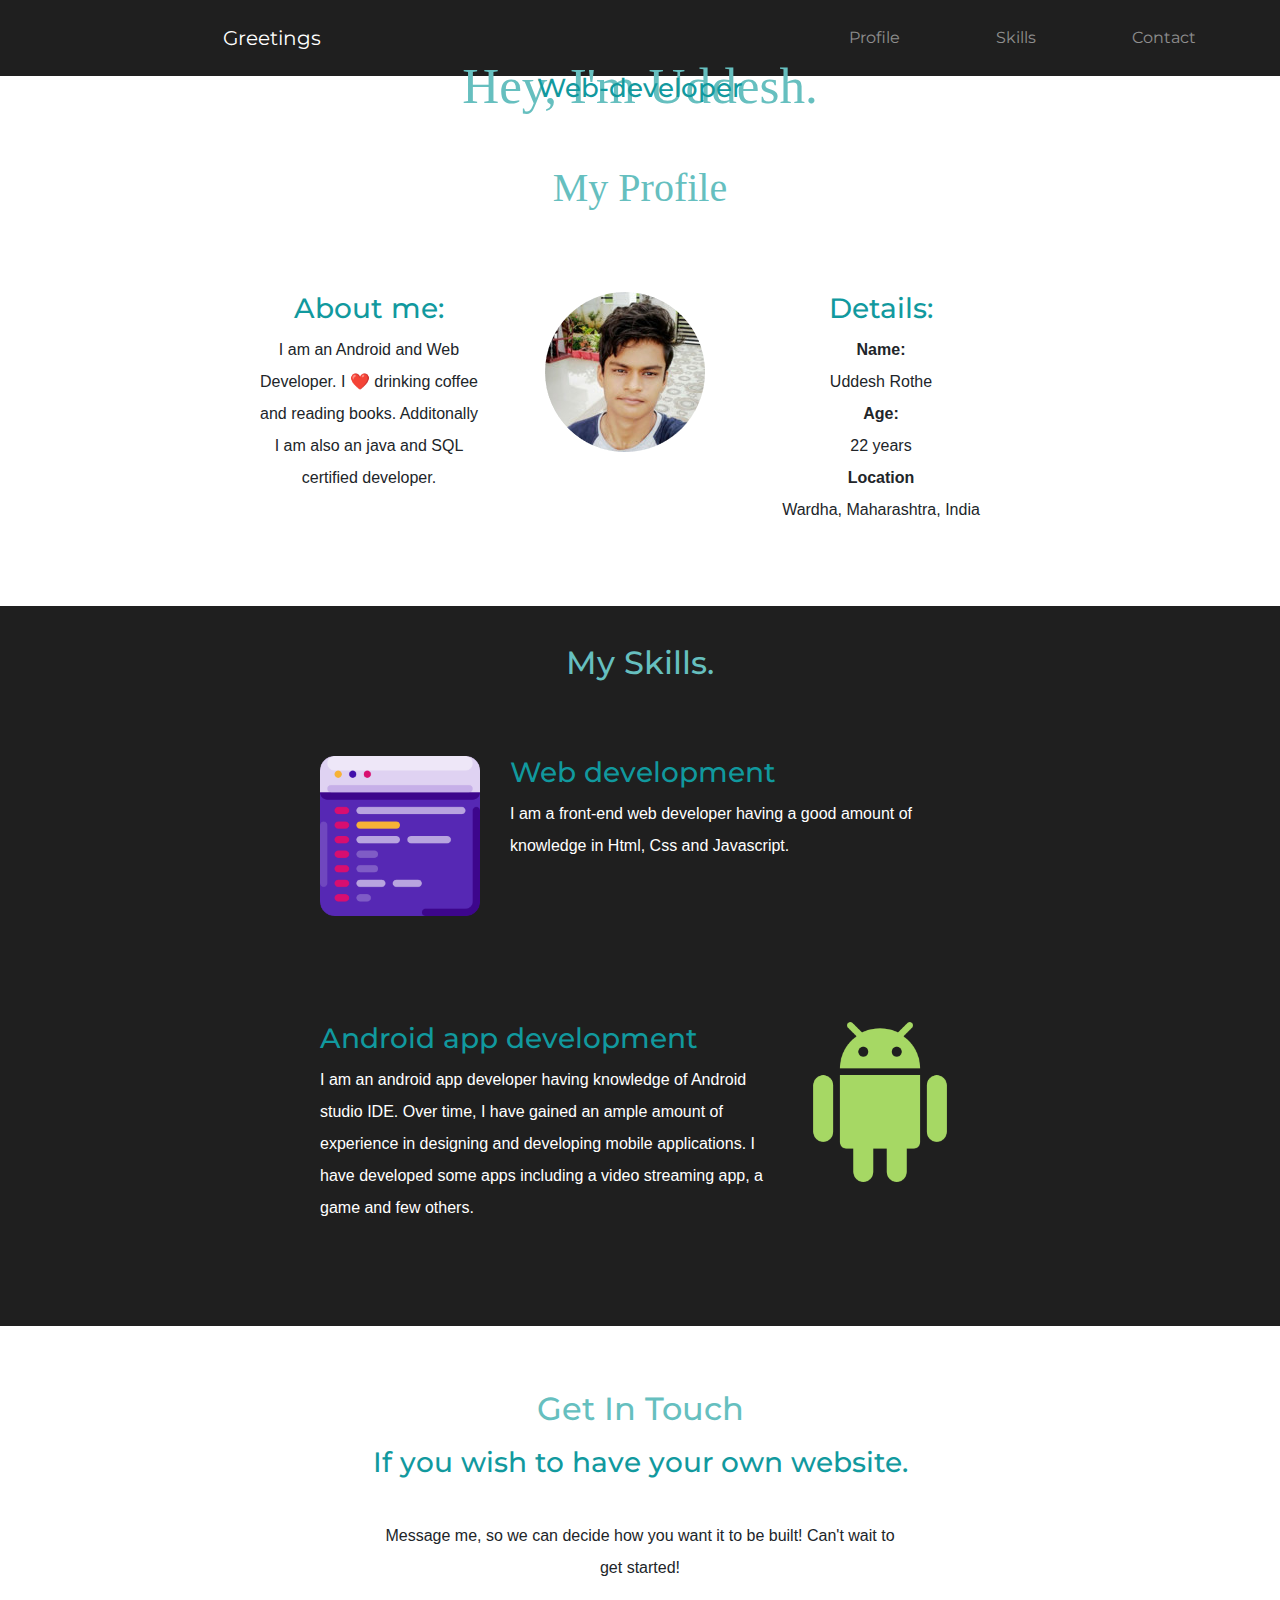
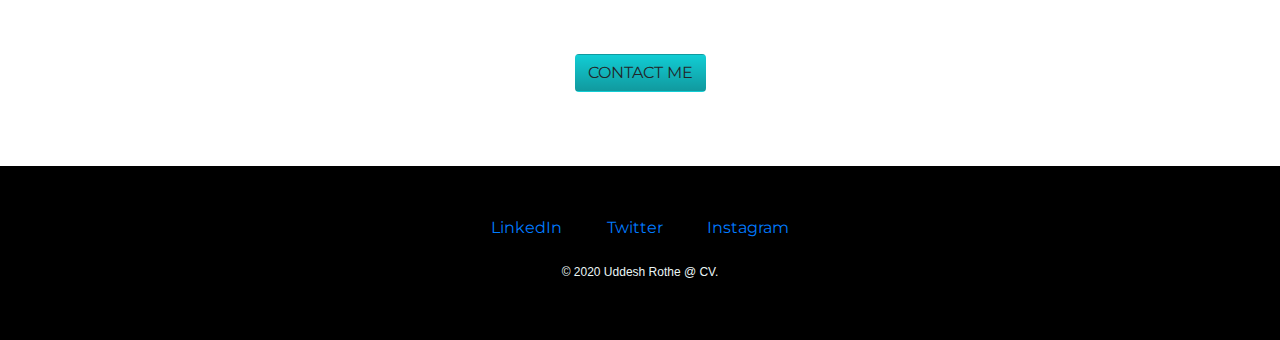
==== index.html @ ba22c012 "update 1.1" ====
<!DOCTYPE html>
<html>

<head>
  <meta charset="utf-8">
  <title>Uddesh Rothe</title>
  <link rel="stylesheet" href="css/styles.css">
  <link href="https://fonts.googleapis.com/css?family=Merriweather|Montserrat|Sacramento" rel="stylesheet">
  <link rel="stylesheet" href="https://stackpath.bootstrapcdn.com/bootstrap/4.5.2/css/bootstrap.min.css" integrity="sha384-JcKb8q3iqJ61gNV9KGb8thSsNjpSL0n8PARn9HuZOnIxN0hoP+VmmDGMN5t9UJ0Z" crossorigin="anonymous">
  <link rel="icon" href="favicon.ico">

  <script src="https://code.jquery.com/jquery-3.5.1.slim.min.js" integrity="sha384-DfXdz2htPH0lsSSs5nCTpuj/zy4C+OGpamoFVy38MVBnE+IbbVYUew+OrCXaRkfj" crossorigin="anonymous"></script>
  <script src="https://cdn.jsdelivr.net/npm/popper.js@1.16.1/dist/umd/popper.min.js" integrity="sha384-9/reFTGAW83EW2RDu2S0VKaIzap3H66lZH81PoYlFhbGU+6BZp6G7niu735Sk7lN" crossorigin="anonymous"></script>
  <script src="https://stackpath.bootstrapcdn.com/bootstrap/4.5.2/js/bootstrap.min.js" integrity="sha384-B4gt1jrGC7Jh4AgTPSdUtOBvfO8shuf57BaghqFfPlYxofvL8/KUEfYiJOMMV+rV" crossorigin="anonymous"></script>
</head>

<body>

  <div class="topp">
    <nav class="navbar navbar-expand-lg navbar-dark" style="background-color:#1f1f1f">
      <a class="navbar-brand " href="#">Greetings</a>

      <button class="navbar-toggler" type="button" data-toggle="collapse" data-target="#navbarTogglerDemo02" name="button">
        <span class="navbar-toggler-icon"></span>
      </button>

      <div class="collapse navbar-collapse" id="navbarTogglerDemo02">
        <ul class="navbar-nav ml-auto mt-2 mt-lg-0">
          <li class="nav-item">
            <a class="nav-link" href="#profile">Profile</a>
          </li>
          <li class="nav-item">
            <a class="nav-link" href="#my-skills">Skills</a>
          </li>
          <li class="nav-item">
            <a class="nav-link" href="#contact">Contact</a>
          </li>
        </ul>
      </div>

    </nav>
  </div>


  <div class="top">
    <div>
        <img class="front" src="images/black.jpg" width="100%" alt="">
        <h1 class="fronthead">Hey, I'm Uddesh.</h1>
        <h3 class="quirks">Web-developer</h3>
    </div>

  </div>

  <div class="middle-container" id="profile">
    <div class="profile">
      <h1>My Profile</h1>
      <br>

      <br><br>
      <div class="row">
        <div class="col-md-4">
          <h3>About me:</h3>
          <p>
            I am an Android and Web Developer. I ❤️ drinking coffee and reading books. Additonally I am also an java and SQL certified developer.
          </p>
        </div>
        <div class="col-md-4 text-center">
          <img class="imgur" src="images/ur.png" alt="uddesh-profile-img">
        </div>
        <div class="col-md-4">
          <h3>Details:</h3>
          <p>
            <strong>Name:</strong><br>
            Uddesh Rothe
            <br>
            <strong>Age:</strong> <br>
            22 years
            <br>
            <strong>Location</strong><br>
            Wardha, Maharashtra, India
          </p>
        </div>
      </div>
    </div>
  </div>
<!-- <hr style="border-top: 1px dotted #000000 ;margin: 2px 0;"> -->
  <div class="skills" id="my-skills">
    <h2>My Skills.</h2>
    <div class="skill-row">
      <img class="web-img" src="images/coding.png" alt="web-developer-img">

      <h3>Web development</h3>
      <p>I am a front-end web developer having a good amount of knowledge in Html, Css and Javascript.<br><br><br><br>
    </div>
    <div class="skill-row">
      <img class="code-img" src="images/android.png" alt="code-img">
      <h3>Android app development</h3>
      <p>I am an android app developer having knowledge of Android studio IDE. Over time, I have gained an ample amount of experience in designing and developing mobile applications.
        I have developed some apps including a video streaming app, a game and few others. </p>
    </div>

  </div>

  <!-- <hr style="border-top: 1px dotted #000000 ;margin: 2px 0;  "> -->
  <div class="contact-me" id="contact">
    <h2>Get In Touch</h2>
    <h3>If you wish to have your own website.</h3>
    <p class="contact-message">Message me, so we can decide how you want it to be built! Can't wait to get started!</p>
    <a class="btn" href="mailto:uddesh.rothe1@gmail.com">CONTACT ME</a>
  </div>


  <div class="bottom-container">
    <a class="footer-link" href="https://www.linkedin.com/in/uddesh-rothe-32a063183/">LinkedIn</a>
    <a class="footer-link" href="https://twitter.com/rothe_uddesh">Twitter</a>
    <a class="footer-link" href="https://www.instagram.com/uddesh_rothe_/?hl=en">Instagram</a>
    <p class="copyright">© 2020 Uddesh Rothe @ CV.</p>
  </div>

</html>
---- css/styles.css ----
body {
  margin: 0;
  font-family: 'Montserrat', serif;
}

html{
  scroll-behavior: smooth;
  transition-duration: 2s;
}

h1 {
  color: #66BFBF;
  font-size: 5.625rem;
  margin: 50px auto 0 auto;
  font-family: 'Montserrat-light';
}

h2 {
  color: #66BFBF;
  font-family: 'Montserrat', sans-serif;
  font-size: 2.5rem;
  font-weight: normal;
  padding-bottom: 10px;
}

h3 {
  color: #11999E;
  font-family: 'Montserrat', sans-serif;
}

p {
  line-height: 2;
}

.fronthead{
  position: absolute;
  font-size: 4vw;
  top: 40%;
  left: 50%;
  transform: translate(-50%, -50%);
}

.quirks{
  position: absolute;
  font-size: 2vw;
  top: 50%;
  left: 50%;
  transform: translate(-50%, -50%);
}


a{
  color: #11999E;
  font-family: 'Montserrat', sans-serif;
  margin: 10px 20px;
  text-decoration: none;
}

.topp{
  position: static;
  z-index: 10;
  top: 0;
}

.navbar-brand{
  padding-left: 15%;
}
.nav-item{
  margin-right: 40px;
  transition-property: width;
  transition-duration: 2s;
  transition-timing-function: linear;
  transition-delay: 1s;
}
a:hover {
  color: #EAF6F6;
}

.details{
  text-align: left;
}

.row{
  width: 80%;
  padding-left: 20%;
}

.imgur:hover{
  width: 250px;
}

.top{
  position: relative;
  text-align: center;
}

.middle-container {
  margin: 5% 0 ;
}

.bottom-container {
  background-color: #66BFBF;
  padding: 50px 0 20px;
}

.skill-row {
  width: 50%;
  margin: 5% auto;
  text-align: left;
}

.pro {
  text-decoration: underline;
}

.intro {
  width: 30%;
  margin: auto;
}

.contact-message {
  width: 40%;
  margin: 40px auto 60px;
}

.copyright {
  color: #EAF6F6;
  font-size: 0.75rem;
  padding: 20px 0;
}

.profile{
  text-align: center;
}

.skills{
  padding: 3% 0;
  text-align: center;
  background-color: #1f1f1f;
  color: white;
}

.contact-me{
  text-align: center;
  margin: 5% 0;
}

.code-img {
  width: 25%;
  float: right;
  margin-left: 30px;
}

.web-img {
  width: 25%;
  float: left;
  margin-right: 30px;
}

.bottom-container{
  text-align: center;
  background-color: #000;
}

.btn {
  background: #11cdd4;
  background-image: -webkit-linear-gradient(top, #11cdd4, #11999e);
  background-image: -moz-linear-gradient(top, #11cdd4, #11999e);
  background-image: -ms-linear-gradient(top, #11cdd4, #11999e);
  background-image: -o-linear-gradient(top, #11cdd4, #11999e);
  background-image: linear-gradient(to bottom, #11cdd4, #11999e);
  -webkit-border-radius: 8;
  -moz-border-radius: 8;
  border-radius: 8px;
  font-family: 'Montserrat', sans-serif;
  color: #ffffff;
  font-size: 20px;
  padding: 10px 20px 10px 20px;
  text-decoration: none;
}

.btn:hover {
  background: #30e3cb;
  background-image: -webkit-linear-gradient(top, #30e3cb, #2bc4ad);
  background-image: -moz-linear-gradient(top, #30e3cb, #2bc4ad);
  background-image: -ms-linear-gradient(top, #30e3cb, #2bc4ad);
  background-image: -o-linear-gradient(top, #30e3cb, #2bc4ad);
  background-image: linear-gradient(to bottom, #30e3cb, #2bc4ad);
  text-decoration: none;
}
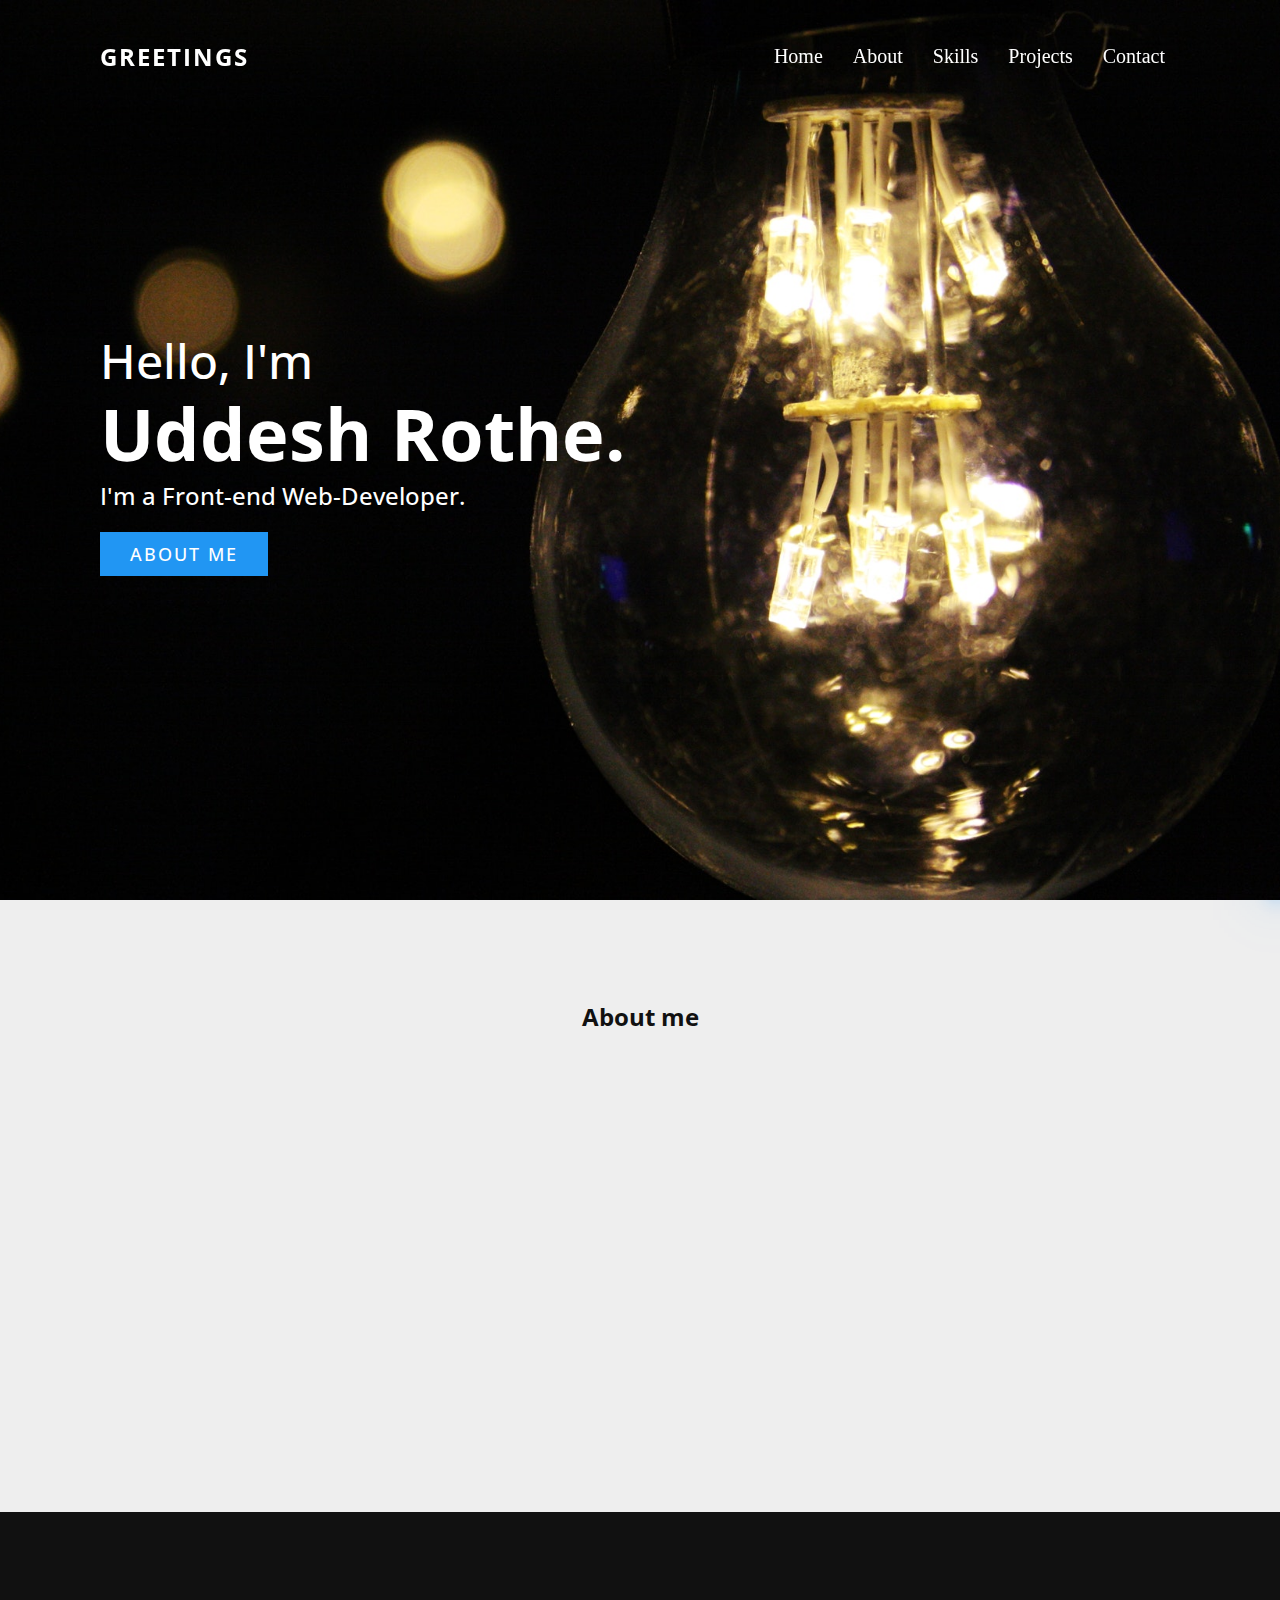
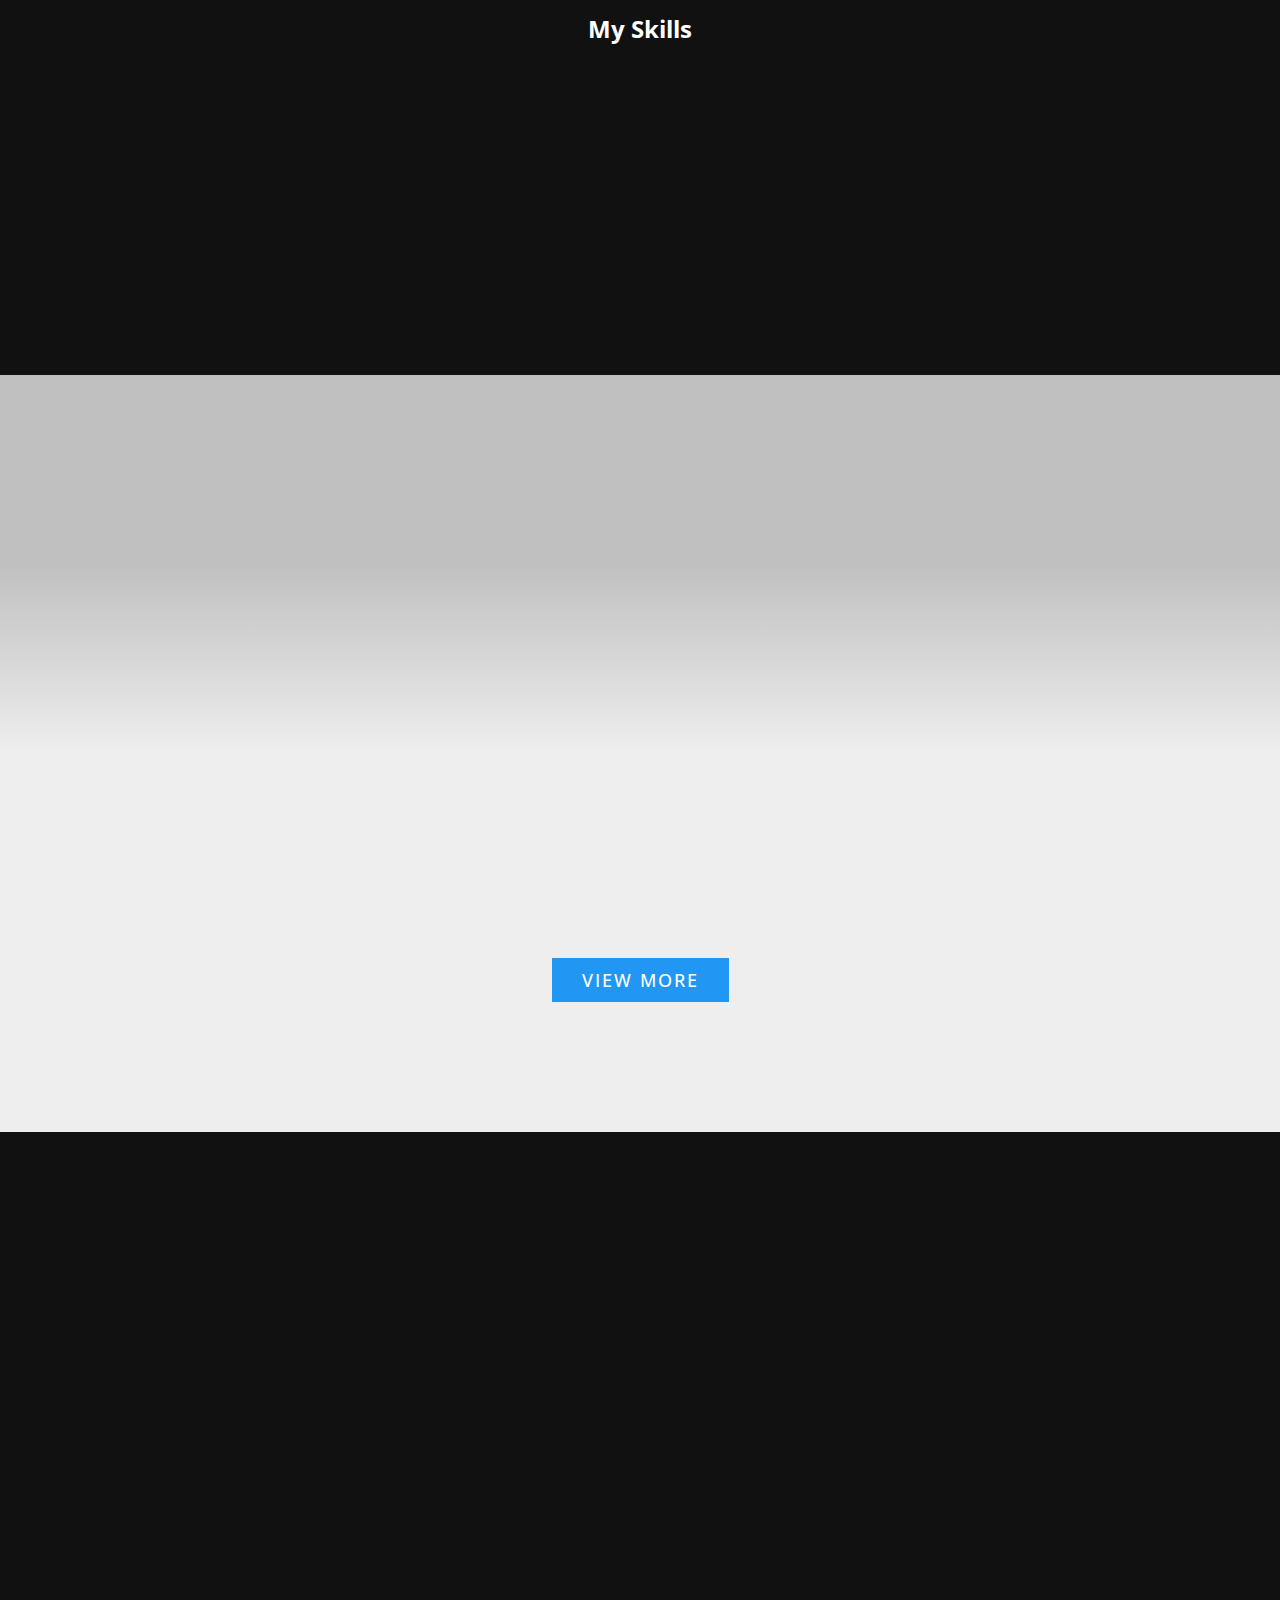
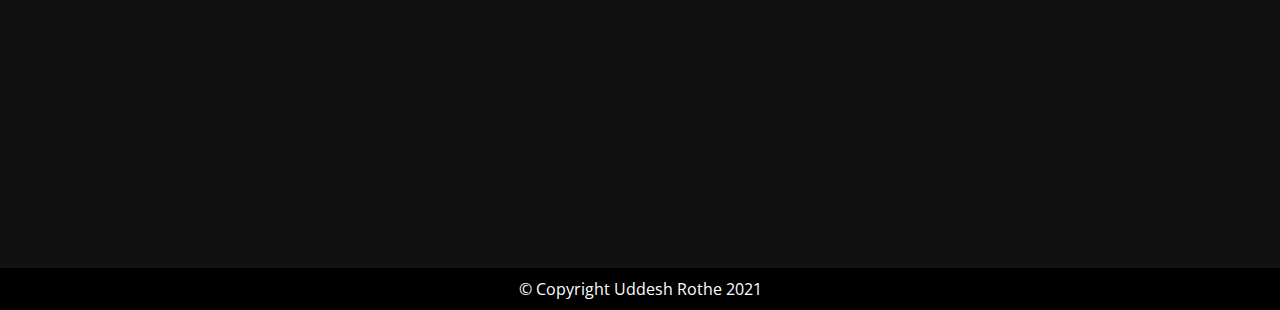
==== commit bf203dba: "2.0" ====
--- a/index.html
+++ b/index.html
@@ -1,120 +1,200 @@
 <!DOCTYPE html>
-<html>
+<html lang="en" dir="ltr">
 
 <head>
+  <meta name="viewport" content="width=device-width, initial-scale=1.0">
   <meta charset="utf-8">
   <title>Uddesh Rothe</title>
-  <link rel="stylesheet" href="css/styles.css">
-  <link href="https://fonts.googleapis.com/css?family=Merriweather|Montserrat|Sacramento" rel="stylesheet">
-  <link rel="stylesheet" href="https://stackpath.bootstrapcdn.com/bootstrap/4.5.2/css/bootstrap.min.css" integrity="sha384-JcKb8q3iqJ61gNV9KGb8thSsNjpSL0n8PARn9HuZOnIxN0hoP+VmmDGMN5t9UJ0Z" crossorigin="anonymous">
+  <link rel="stylesheet" href="https://stackpath.bootstrapcdn.com/font-awesome/4.7.0/css/font-awesome.min.css" integrity="sha384-wvfXpqpZZVQGK6TAh5PVlGOfQNHSoD2xbE+QkPxCAFlNEevoEH3Sl0sibVcOQVnN" crossorigin="anonymous">
+  <link href="https://cdn.jsdelivr.net/npm/bootstrap@5.0.0-beta1/dist/css/bootstrap.min.css" rel="stylesheet" integrity="sha384-giJF6kkoqNQ00vy+HMDP7azOuL0xtbfIcaT9wjKHr8RbDVddVHyTfAAsrekwKmP1" crossorigin="anonymous">
+  <link href="https://unpkg.com/aos@2.3.1/dist/aos.css" rel="stylesheet">
+  <link rel="stylesheet" href="style.css">
   <link rel="icon" href="favicon.ico">
-
-  <script src="https://code.jquery.com/jquery-3.5.1.slim.min.js" integrity="sha384-DfXdz2htPH0lsSSs5nCTpuj/zy4C+OGpamoFVy38MVBnE+IbbVYUew+OrCXaRkfj" crossorigin="anonymous"></script>
-  <script src="https://cdn.jsdelivr.net/npm/popper.js@1.16.1/dist/umd/popper.min.js" integrity="sha384-9/reFTGAW83EW2RDu2S0VKaIzap3H66lZH81PoYlFhbGU+6BZp6G7niu735Sk7lN" crossorigin="anonymous"></script>
-  <script src="https://stackpath.bootstrapcdn.com/bootstrap/4.5.2/js/bootstrap.min.js" integrity="sha384-B4gt1jrGC7Jh4AgTPSdUtOBvfO8shuf57BaghqFfPlYxofvL8/KUEfYiJOMMV+rV" crossorigin="anonymous"></script>
+  <meta name="google-site-verification" content="B-G22q6bJ0spF7ieAh0r1d-2kON1sfZXQTU6C97ZS1U" />
+
+  <script src="https://cdn.jsdelivr.net/npm/@popperjs/core@2.5.4/dist/umd/popper.min.js" integrity="sha384-q2kxQ16AaE6UbzuKqyBE9/u/KzioAlnx2maXQHiDX9d4/zp8Ok3f+M7DPm+Ib6IU" crossorigin="anonymous"></script>
+  <script src="https://cdn.jsdelivr.net/npm/bootstrap@5.0.0-beta1/dist/js/bootstrap.min.js" integrity="sha384-pQQkAEnwaBkjpqZ8RU1fF1AKtTcHJwFl3pblpTlHXybJjHpMYo79HY3hIi4NKxyj" crossorigin="anonymous"></script>
 </head>
 
 <body>
-
-  <div class="topp">
-    <nav class="navbar navbar-expand-lg navbar-dark" style="background-color:#1f1f1f">
-      <a class="navbar-brand " href="#">Greetings</a>
-
-      <button class="navbar-toggler" type="button" data-toggle="collapse" data-target="#navbarTogglerDemo02" name="button">
-        <span class="navbar-toggler-icon"></span>
-      </button>
-
-      <div class="collapse navbar-collapse" id="navbarTogglerDemo02">
-        <ul class="navbar-nav ml-auto mt-2 mt-lg-0">
-          <li class="nav-item">
-            <a class="nav-link" href="#profile">Profile</a>
-          </li>
-          <li class="nav-item">
-            <a class="nav-link" href="#my-skills">Skills</a>
-          </li>
-          <li class="nav-item">
-            <a class="nav-link" href="#contact">Contact</a>
-          </li>
+  <div id="progressbar"></div>
+  <div id="scrollPath"></div>
+  <header>
+    <a href="#" class="logo">Greetings</a>
+    <div class="toggle" onclick="toggleMenu();"></div>
+    <ul class="menu">
+      <li><a href="#home" onclick="toggleMenu();">Home</a></li>
+      <li><a href="#about" onclick="toggleMenu();">About</a></li>
+      <li><a href="#services" onclick="toggleMenu();">Skills</a></li>
+      <li><a href="#projects" onclick="toggleMenu();">Projects</a></li>
+      <li><a href="#contact" onclick="toggleMenu();">Contact</a></li>
+    </ul>
+  </header>
+
+  <section class="banner" id="home">
+
+    <div class="textBx">
+      <h2>Hello, I'm <br><span>Uddesh Rothe.</span></h2>
+      <h3>I'm a Front-end Web-Developer.</h3>
+      <a href="#about" class="btn">About me</a>
+
+    </div>
+  </section>
+
+  <section class="about" id="about">
+    <div class="heading">
+      <h2>About me</h2>
+    </div>
+    <div class="content" data-aos="fade-up" data-aos-duration="1000">
+      <div class="contentBx w50">
+        <h3>I'm a Front-end Web-Developer.</h3>
+        <p> I'm an tech enthusiast currently residing in my home town of Wardha. I consider myself as a fast learner, having knowledge in both Front-end development as well as Android development.
+        My interests include Reading books and playing Video games.  </p>
+      </div>
+    <!-- <div class="">
+      <img src="images/me.jpeg" alt="">
+    </div> -->
+    </div>
+  </section>
+
+  <section class="services" id="services">
+    <div class="heading white">
+      <h2>My Skills</h2>
+
+    </div>
+    <div class="skilltab">
+      <div class="skilllevel" data-aos="fade-up" data-aos-duration="1000">
+        <h3>Java</h3>
+        <div class="progress">
+          <div class="progress-bar bg-primary" role="progressbar" style="width: 60%" aria-valuenow="25" aria-valuemin="0" aria-valuemax="100"></div>
+        </div>
+        <h3>HTML + CSS</h3>
+        <div class="progress">
+          <div class="progress-bar bg-info" role="progressbar" style="width: 80%" aria-valuenow="50" aria-valuemin="0" aria-valuemax="100"></div>
+        </div>
+        <h3>PostgreSQL</h3>
+        <div class="progress">
+          <div class="progress-bar bg-warning" role="progressbar" style="width: 75%" aria-valuenow="75" aria-valuemin="0" aria-valuemax="100"></div>
+        </div>
+        <h3>Javascript </h3>
+        <div class="progress">
+          <div class="progress-bar bg-danger" role="progressbar" style="width: 70%" aria-valuenow="100" aria-valuemin="0" aria-valuemax="100"></div>
+        </div>
+      </div>
+      <div class="skilldetail" data-aos="fade-up" data-aos-duration="1000">
+        <h3>Tools I know :<br> </h3><br>
+        <ul>
+          <li>Android Studio</li>
+          <li>Git and Github</li>
+          <li>Visual Studio</li>
         </ul>
       </div>
-
-    </nav>
+    </div>
+
+  </section>
+
+  <section class="work" id="projects">
+    <div class="heading" data-aos="fade-up" data-aos-duration="1000">
+      <h2>My Projects</h2>
+      <p>Some of my web development projects:</p>
+    </div>
+    <div class="content">
+      <div class="workBx" onclick="location.href='https://uddeshrothe.github.io/MicrosoftClone/'" data-aos="fade-up" data-aos-duration="1000">
+        <img src="images/micro1.jpg">
+      </div>
+      <div class="workBx" onclick="location.href='https://ur-newsletter.herokuapp.com/';" data-aos="fade-up" data-aos-duration="1000">
+        <img src="images/projec2.png">
+      </div>
+      <!-- <div class="workBx" data-aos="fade-up" data-aos-duration="1000">
+        <img src="images/product3.jpg">
+      </div>
+      <div class="workBx" data-aos="fade-up" data-aos-duration="1000">
+        <img src="images/product4.jpg">
+      </div> -->
+    </div>
+    <div class="heading">
+      <a href="#" class="btn">View More</a>
+    </div>
+  </section>
+
+  <section class="contact" id="contact">
+    <div class="heading white" data-aos="fade-up" data-aos-duration="1000">
+      <h2>Contact</h2>
+
+    </div>
+    <div class="content">
+      <div class="contactInfo" data-aos="fade-up" data-aos-duration="1000">
+        <h3>Contact Info</h3>
+        <div class="contactInfoBx" data-aos="fade-up" data-aos-duration="1000">
+          <div class="box">
+            <div class="icon">
+              <i class="fa fa-map-marker"></i>
+            </div>
+            <div class="text">
+              <h3>Address</h3>
+              <p>Plot no.15, Trimurti Nagar,<br>Behind Midas Crown Apartment, Wardha.<br>442001</p>
+            </div>
+          </div>
+          <div class="box">
+            <div class="icon">
+              <i class="fa fa-phone"></i>
+            </div>
+            <div class="text">
+              <h3>Phone</h3>
+              <p>+91 9890788592</p>
+            </div>
+          </div>
+          <div class="box">
+            <div class="icon">
+              <i class="fa fa-envelope-o"></i>
+            </div>
+            <div class="text">
+              <h3>E-mail</h3>
+              <p>uddesh.rothe1@gmail.com</p>
+            </div>
+          </div>
+        </div>
+      </div>
+      <div class="formBx" data-aos="fade-up" data-aos-duration="1000">
+        <form class="" action="mailto:uddesh.rothe1@gmail.com" method="post" enctype="multipart/form-data">
+          <h3>Message Me</h3>
+          <input type="text" placeholder="Full Name">
+          <input type="email" placeholder="Email">
+          <textarea placeholder="Your Message"></textarea>
+          <input type="submit" value="Send">
+        </form>
+      </div>
+    </div>
+  </section>
+
+  <div class="copyright">
+    <p>&copy Copyright Uddesh Rothe 2021</p>
   </div>
-
-
-  <div class="top">
-    <div>
-        <img class="front" src="images/black.jpg" width="100%" alt="">
-        <h1 class="fronthead">Hey, I'm Uddesh.</h1>
-        <h3 class="quirks">Web-developer</h3>
-    </div>
-
-  </div>
-
-  <div class="middle-container" id="profile">
-    <div class="profile">
-      <h1>My Profile</h1>
-      <br>
-
-      <br><br>
-      <div class="row">
-        <div class="col-md-4">
-          <h3>About me:</h3>
-          <p>
-            I am an Android and Web Developer. I ❤️ drinking coffee and reading books. Additonally I am also an java and SQL certified developer.
-          </p>
-        </div>
-        <div class="col-md-4 text-center">
-          <img class="imgur" src="images/ur.png" alt="uddesh-profile-img">
-        </div>
-        <div class="col-md-4">
-          <h3>Details:</h3>
-          <p>
-            <strong>Name:</strong><br>
-            Uddesh Rothe
-            <br>
-            <strong>Age:</strong> <br>
-            22 years
-            <br>
-            <strong>Location</strong><br>
-            Wardha, Maharashtra, India
-          </p>
-        </div>
-      </div>
-    </div>
-  </div>
-<!-- <hr style="border-top: 1px dotted #000000 ;margin: 2px 0;"> -->
-  <div class="skills" id="my-skills">
-    <h2>My Skills.</h2>
-    <div class="skill-row">
-      <img class="web-img" src="images/coding.png" alt="web-developer-img">
-
-      <h3>Web development</h3>
-      <p>I am a front-end web developer having a good amount of knowledge in Html, Css and Javascript.<br><br><br><br>
-    </div>
-    <div class="skill-row">
-      <img class="code-img" src="images/android.png" alt="code-img">
-      <h3>Android app development</h3>
-      <p>I am an android app developer having knowledge of Android studio IDE. Over time, I have gained an ample amount of experience in designing and developing mobile applications.
-        I have developed some apps including a video streaming app, a game and few others. </p>
-    </div>
-
-  </div>
-
-  <!-- <hr style="border-top: 1px dotted #000000 ;margin: 2px 0;  "> -->
-  <div class="contact-me" id="contact">
-    <h2>Get In Touch</h2>
-    <h3>If you wish to have your own website.</h3>
-    <p class="contact-message">Message me, so we can decide how you want it to be built! Can't wait to get started!</p>
-    <a class="btn" href="mailto:uddesh.rothe1@gmail.com">CONTACT ME</a>
-  </div>
-
-
-  <div class="bottom-container">
-    <a class="footer-link" href="https://www.linkedin.com/in/uddesh-rothe-32a063183/">LinkedIn</a>
-    <a class="footer-link" href="https://twitter.com/rothe_uddesh">Twitter</a>
-    <a class="footer-link" href="https://www.instagram.com/uddesh_rothe_/?hl=en">Instagram</a>
-    <p class="copyright">© 2020 Uddesh Rothe @ CV.</p>
-  </div>
+  <script type="text/javascript">
+    window.addEventListener('scroll', function() {
+      var header = document.querySelector('header');
+      header.classList.toggle('sticky', window.scrollY > 0);
+    });
+
+    function toggleMenu() {
+      var menuToggle = document.querySelector('.toggle');
+      var menu = document.querySelector('.menu');
+      menuToggle.classList.toggle('active');
+      menu.classList.toggle('active');
+    }
+    let progress = document.getElementById('progressbar');
+    let totalHeight = document.body.scrollHeight - window.innerHeight;
+    window.onscroll = function() {
+      let progressHeight = (window.pageYOffset / totalHeight) * 100;
+      progress.style.height = progressHeight + "%";
+    }
+  </script>
+  <script src="https://unpkg.com/aos@2.3.1/dist/aos.js"></script>
+  <script>
+    AOS.init();
+  </script>
+
+
+</body>
 
 </html>
--- a/style.css
+++ b/style.css
@@ -0,0 +1,487 @@
+@import url('https://fonts.googleapis.com/css2?family=Open+Sans:wght@600&display=swap');
+
+  *
+  {
+    margin: 0;
+    padding: 0;
+    box-sizing: border-box;
+    font-family: 'Open Sans', sans-serif;
+    scroll-behavior: smooth;
+  }
+
+  ::-webkit-scrollbar{
+    width: 0;
+  }
+
+  .menu li a{
+    font-family: cursive;
+    font-size: 20px;
+  }
+  #scrollPath{
+    position: fixed;
+    top: 0;
+    right: 0;
+    width: 10px;
+    height: 100%;
+    background: rgba(255, 255, 255, 0.05);
+  }
+  #progressbar{
+    position: fixed;
+    top: 0;
+    right: 0;
+    width: 5px;
+    height: 100%;
+    background: linear-gradient(to top, #008aff, #00ffe7);
+    animation: animate 5s linear infinite;
+  }
+  @keyframes animate {
+    0%,100%{
+      filter: hue-rotate(0deg);
+    }
+    50%{
+      filter: hue-rotate(360deg);
+    }
+  }
+  #progressbar::before{
+    content: '';
+    position: absolute;
+    top: 0;
+    left: 0;
+    width: 100%;
+    height: 100%;
+    background: linear-gradient(to top, #008aff, #00ffe7);
+    filter: blur(10px);
+  }
+  #progressbar::after{
+    content: '';
+    position: absolute;
+    top: 0;
+    left: 0;
+    width: 100%;
+    height: 100%;
+    background: linear-gradient(to top, #008aff, #00ffe7);
+    filter: blur(30px);
+  }
+  section{
+    padding: 100px;
+  }
+  .banner{
+    position: relative;
+    min-height: 100vh;
+    background:url(images/pex.jpg);
+    background-size: cover;
+    background-position:right;
+    display: flex;
+    justify-content: space-between;
+    align-items: center;
+  }
+  .banner h2{
+    font-size: 3em;
+    color: #fff;
+    font-weight: 500;
+    line-height: 1.5em;
+  }
+  .banner h2 span{
+    font-size: 1.5em;
+    font-weight: 700;
+  }
+  .banner h3{
+    font-size: 1.5em;
+    color: #fff;
+    font-weight: 500;
+  }
+  .btn{
+    position: relative;
+    background: #2196f3;
+    display: inline-block;
+    color:#fff;
+    margin-top: 20px;
+    padding: 10px 30px;
+    font-size: 18px;
+    text-transform: uppercase;
+    text-decoration: none;
+    letter-spacing: 2px;
+    font-weight: 500;
+  }
+  header{
+    position: fixed;
+    top: 0;
+    left: 0;
+    width: 100%;
+    padding: 40px 100px;
+    z-index: 1000;
+    display: flex;
+    justify-content: space-between;
+    align-items: center;
+    transition: 0.5s;
+  }
+  header.sticky{
+    background: #eee;
+    padding: 20px 100px;
+    box-shadow: 0 5px 20px rgba(0,0,0,0.1);
+  }
+  header .logo{
+    color: #fff;
+    font-size: 24px;
+    text-transform: uppercase;
+    text-decoration: none;
+    font-weight: 700;
+    letter-spacing: 2px;
+  }
+  header.sticky .logo{
+    color: #111;
+  }
+  header ul{
+    position: relative;
+    display: flex;
+  }
+  header ul li{
+    position: relative;
+    list-style: none;
+  }
+  header ul li a {
+    position: relative;
+    display: inline-block;
+    margin: 0 15px;
+    color: #fff;
+    text-decoration: none;
+  }
+  header.sticky ul li a{
+    color: #111;
+  }
+  .about{
+    /* background-image: linear-gradient(-180deg,
+	silver 25%, #eee 50%); */
+  background: #eee;
+  }
+  .heading{
+    width: 100%;
+    text-align: center;
+    margin-bottom: 30px;
+    color: #111;
+  }
+  .content{
+    display: flex;
+    justify-content: space-between;
+  }
+  .contentBx{
+    padding-right: 30px;
+  }
+  .contentBx h3{
+    font-size: 24px;
+    margin-bottom: 10px;
+    text-align: center;
+  }
+  .w50{
+    font-size: 25px;
+    padding: 4% 8% 8.5%;
+    min-width: 50%;
+  }
+  .w50 h3{
+    margin-bottom:5%;
+  }
+  img{
+    max-width: 100%;
+  }
+
+  .skilldetail{
+    width: 50%;
+    text-align: justify;
+    margin-left: 5em;
+    }
+    .skilllevel{
+    width: 50%;
+  }
+  .skilltab{
+    display: flex;
+  }
+  .skilltab li{
+    margin:2%;
+  }
+  .progress{
+    margin: 5% 0 5%;
+  }
+  .services{
+    background: #111;
+    color: white;
+  }
+  .heading.white{
+    color: #fff;
+  }
+  .services .content{
+    display: flex;
+    justify-content: center;
+    flex-wrap: wrap;
+    flex-direction: row;
+  }
+  .services .content .servicesBx{
+    padding: 40px 20px;
+    background: #222;
+    color: #fff;
+    max-width: 340px;
+    margin: 20px;
+    text-align: center;
+    transition: 0.5s;
+  }
+  .services .content .servicesBx:hover{
+    background: #2196f3;
+  }
+  .services .content .servicesBx img{
+    max-width: 80px;
+    filter: invert(1);
+  }
+  .services .content .servicesBx h2{
+    font-size: 20px;
+    font-weight:600;
+  }
+  .work{
+    background-image: linear-gradient(-180deg,
+	silver 25%, #eee 50%);
+  }
+  .work .content{
+    display: flex;
+    justify-content: space-between;
+    flex-wrap: wrap;
+  }
+  .work .content .workBx{
+    width: 50%;
+    padding: 20px;
+    cursor: pointer;
+  }
+  .work .content .workBx img{
+    max-width: 100%;
+  }
+  .testimonial{
+    background: #f7f7f7;
+  }
+  .testimonial .content{
+    display: flex;
+    justify-content: space-between;
+    flex-wrap: wrap;
+  }
+  .testimonial .content .testimonialBx{
+    max-width: calc(50% - 40px);
+    padding: 60px 40px;
+    margin: 20px;
+    background: #2196f3;
+  }
+  .testimonial .content .testimonialBx p{
+    color: #fff;
+    font-style: italic;
+    font-size: 16px;
+    font-weight: 300;
+  }
+  .testimonial .content .testimonialBx h3{
+    margin-top: 40px;
+    text-align: end;
+    color: #fff;
+    font-weight: 600;
+    font-size: 20px;
+    line-height: 1em;
+  }
+  .testimonial .content .testimonialBx h3 span{
+    font-size: 14px;
+    font-weight: 400;
+  }
+  .contact {
+    background: #111;
+  }
+  .formBx{
+    min-width: 60%;
+  }
+  .formBx form{
+    display: flex;
+    flex-direction: column;
+  }
+  .formBx form h3,
+  .contactInfo h3{
+    color: #fff;
+    font-size: 20px;
+    font-weight: 500;
+    margin-bottom: 10px;
+  }
+  .formBx form input,
+  .formBx form textarea{
+    margin-bottom: 20px;
+    padding: 15px;
+    font-size: 16px;
+    border:none;
+    outline: none;
+    background: #222;
+    color: #fff;
+    resize: none;
+  }
+  .formBx form textarea{
+    min-height: 200px;
+  }
+  .formBx form input::placeholder,
+  .formBx form textarea::placeholder{
+    color: #999;
+  }
+  .formBx form input[type="submit"]{
+    max-width: 100px;
+    background: #2196f3;
+    cursor: pointer;
+    text-transform: uppercase;
+    letter-spacing: 2px;
+  }
+  .contactInfo{
+    min-width: 40%;
+  }
+  .contactInfoBx{
+    position: relative;
+  }
+  .contactInfoBx .box{
+    position: relative;
+    padding: 20px 0;
+    display: flex;
+  }
+  .contactInfoBx .box .icon{
+    min-width: 40px;
+    padding-top: 4px;
+    color: #fff;
+    display: flex;
+    justify-content: center;
+    align-items: flex-start;
+    font-size: 24px;
+  }
+  .contactInfoBx .box .text{
+    display: flex;
+    margin-left: 20px;
+    font-size: 16px;
+    color: #fff;
+    flex-direction: column;
+    font-weight: 300;
+  }
+  .contactInfoBx .box .text h3{
+    font-weight: 500;
+    color: #2196f3;
+    margin-bottom: 0;
+  }
+  .copyright{
+    background: #000;
+    color: #fff;
+    text-align: center;padding: 10px;
+  }
+
+  /* Responsive */
+
+@media (max-width: 991px){
+  header,
+  header.sticky{
+    padding: 20px 50px;
+    z-index: 1000;
+  }
+  .menu{
+    position: fixed;
+    top: 68px;
+    left: -100%;
+    display: block;
+    padding: 100px 50px;
+    text-align: center;
+    width: 100%;
+    height: 100vh;
+    background: #fff;
+    transition: 0.5s;
+    z-index: 999;
+    border-top: 1px rgba(0, 0, 0, 0.2);
+  }
+  .menu.active{
+    left: 0;
+  }
+  header ul li a{
+    color: #111;
+    font-size: 24px;
+    margin: 10px;
+  }
+  .toggle{
+    width: 40px;
+    height: 40px;
+    background: url(images/menu.png);
+    background-position: center;
+    background-repeat: no-repeat;
+    background-size: 25px;
+    cursor: pointer;
+  }
+  .toggle.active{
+    background: url(images/close.png);
+    background-position: center;
+    background-repeat: no-repeat;
+    background-size: 30px;
+    cursor: pointer;
+  }
+  header.sticky .toggle{
+    filter: invert(1);
+  }
+  section{
+    padding: 100px 50px;
+  }
+  .banner{
+    padding: 150px 50px 100px;
+  }
+  .banner h2{
+    font-size: 1.5em;
+  }
+  .banner h3{
+    font-size: 1em;
+  }
+  .btn{
+    margin-top: 10px;
+    padding: 10px 20px;
+    font-size: 16px;
+  }
+  .heading h2{
+    font-size: 24px;
+  }
+  .contentBx h3{
+    font-size: 20px;
+  }
+  .content{
+    flex-direction: column;
+  }
+  .w50{
+    margin-bottom: 20px;
+  }
+  .skilltab{
+    display: flex;
+    flex-direction: column;
+  }
+  .skilldetail{
+    margin:0;
+    width: 100%;
+  }
+  .skilllevel{
+    width: 100%;
+  }
+  .services .content .servicesBx{
+    margin: 10px;
+  }
+  .work .content .workBx{
+    width: 100%;
+    padding: 10px;
+  }
+  .testimonial .content .testimonialBx{
+    max-width: calc(100% - 20px);
+    padding: 40px 20px;
+    margin: 10px;
+    background: #2196f3;
+  }
+  .testimonial .content .testimonialBx h3{
+    margin-top: 20px;
+  }
+  .contactInfo{
+    margin: 20px 0;
+  }
+}
+@media (max-width:600px) {
+  header,
+  header.sticky{
+    padding: 20px 20px;
+  }
+  .banner{
+    padding: 150px 20px 100px;
+  }
+  section{
+    padding: 100px 20px;
+  }
+}
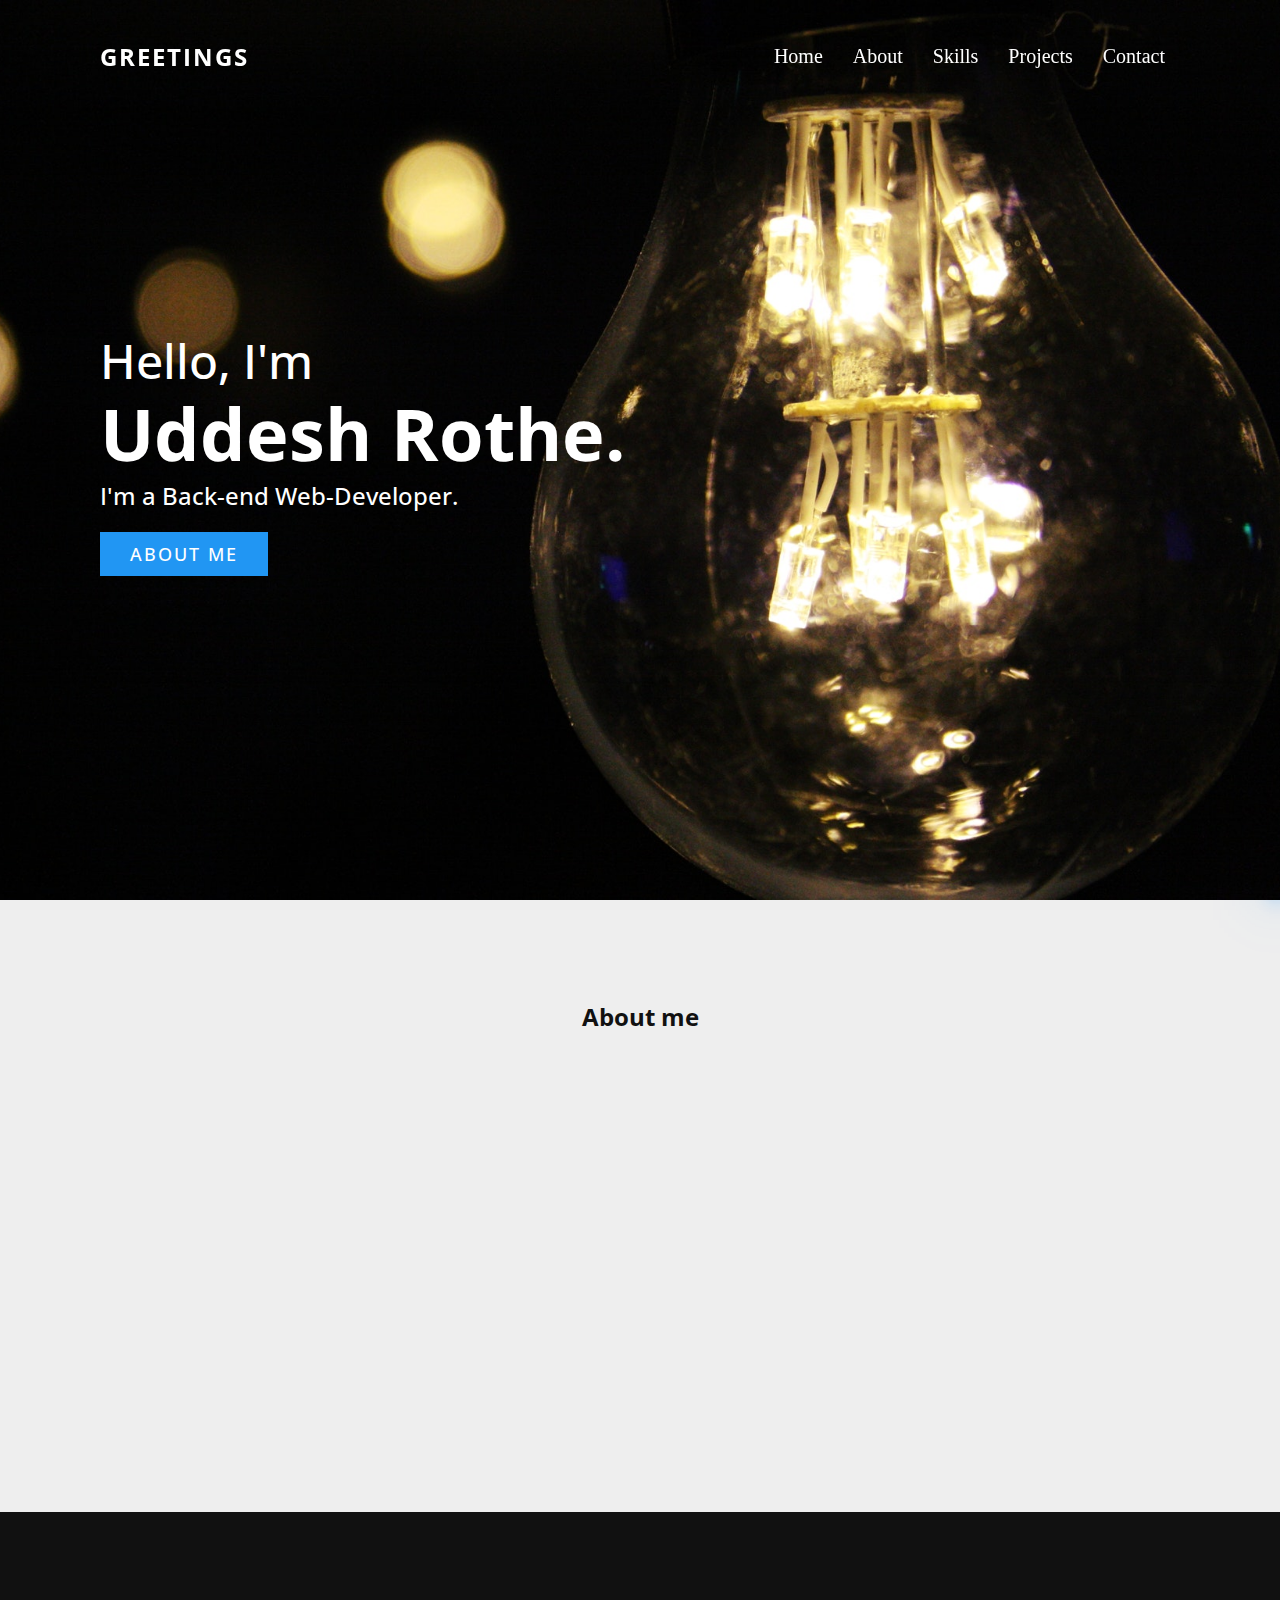
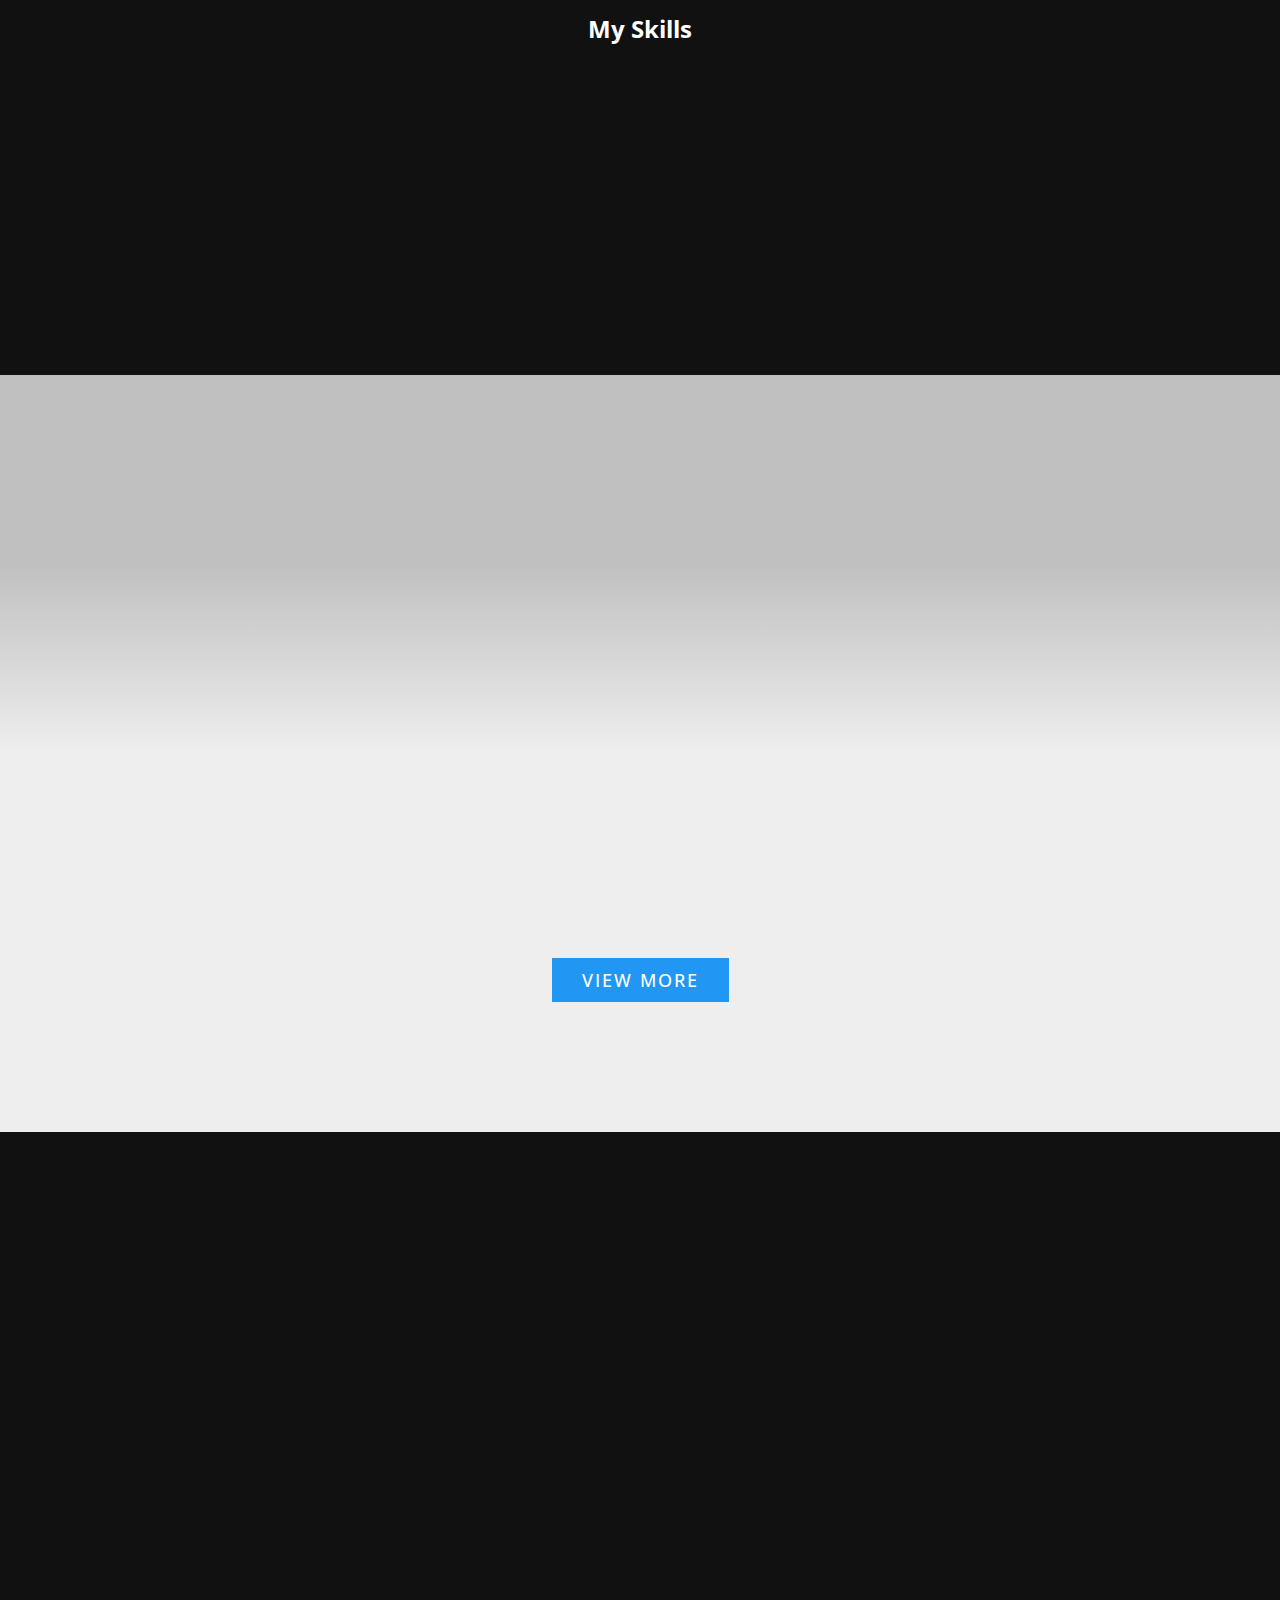
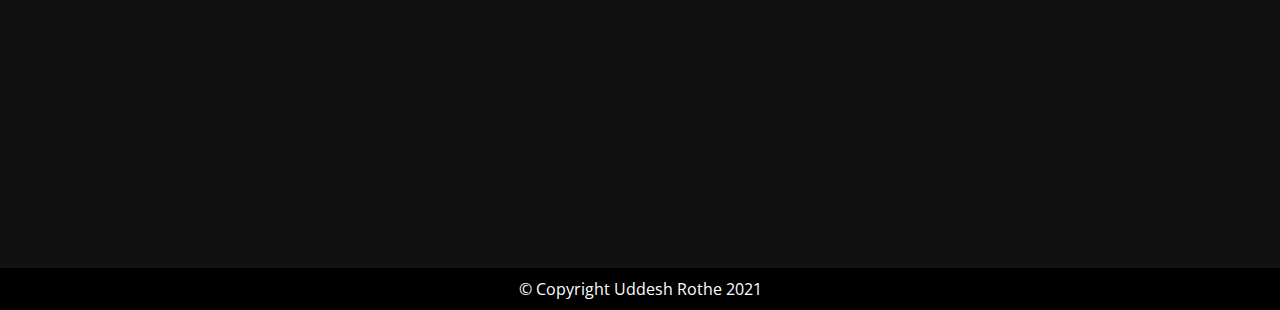
==== commit 3e10f93d: "updated title" ====
--- a/index.html
+++ b/index.html
@@ -35,7 +35,7 @@
 
     <div class="textBx">
       <h2>Hello, I'm <br><span>Uddesh Rothe.</span></h2>
-      <h3>I'm a Front-end Web-Developer.</h3>
+      <h3>I'm a Back-end Web-Developer.</h3>
       <a href="#about" class="btn">About me</a>
 
     </div>
@@ -47,7 +47,7 @@
     </div>
     <div class="content" data-aos="fade-up" data-aos-duration="1000">
       <div class="contentBx w50">
-        <h3>I'm a Front-end Web-Developer.</h3>
+        <h3>Back-end Web-Developer.</h3>
         <p> I'm an tech enthusiast currently residing in my home town of Wardha. I consider myself as a fast learner, having knowledge in both Front-end development as well as Android development.
         My interests include Reading books and playing Video games.  </p>
       </div>
